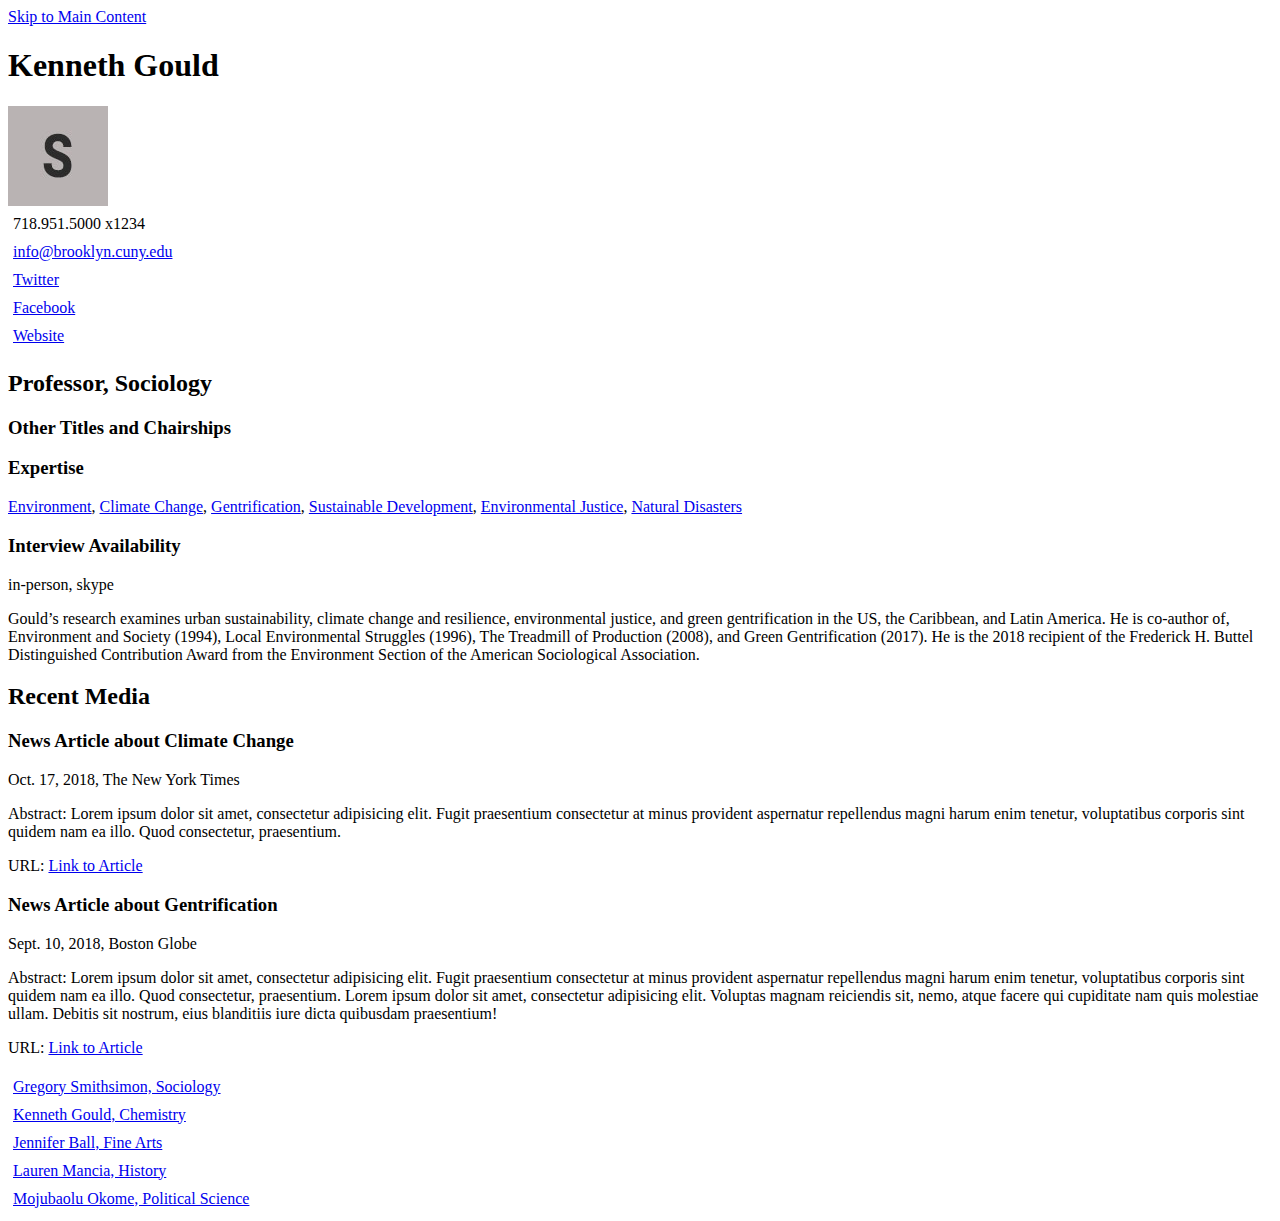
==== Bio.html @ 5a772ecb "Templates with scripts" ====
<!doctype html>
<html class="no-js" lang="en">
  <head>
    <meta charset="utf-8" />
    <meta name="viewport" content="width=device-width, initial-scale=1.0" />
    <title>Faculty Experts</title>

    <link rel="stylesheet" href="css/facultyexperts.css?ts=<?=time()?>" />

    <!--<script src="bower_components/modernizr/modernizr.js"></script> -->
     <script src="http://www.brooklyn.cuny.edu/web/js/vendor/jquery.js"></script> <!-- jQuery -->
    <!--<script src="http://www.brooklyn.cuny.edu/web/js/foundation/foundation.js"></script> Foundation -->

    <meta property="og:title" content="">
    <meta property="og:type" content="website">
    <meta property="og:url" content="">
    <meta property="og:description" content="">
    <meta property="fb:admins" content="618382230">
    <meta property="og:image" content="">
    <meta name="twitter:title" content="">
    <meta name="twitter:description" content=""> 
    <meta name="twitter:image:src" content="">

    <!-- GA -->
    <!-- FB -->
  </head>

  <body>
  <div id="skipnav"><a href="#mainContent" ga-category="SkipNav" ga-action="Navigate" ga-label="SkipNav" tabindex="0">Skip to Main Content</a></div>

    <div id="content_container">
      <div id="main">
        <h1 class="articleTitle" id="mainContent" role="main" tabindex="0">Kenneth Gould</h1>
          <div id="additionalContent">

            <!-- this -->
            <section class="facultyExperts"> <!-- this is the main container -->
      
              <section class="bio">
                <section class="photo">
                  <img src="images/smithsimon.jpg" alt="Smithsimon">
                  <ul class="contact">
                    <li>718.951.5000 x1234</li>
                    <li><a href="mailto:info@brooklyn.cuny.edu">info@brooklyn.cuny.edu</a></li>
                    <li><a href="https://www.twitter.com">Twitter</a></li>
                    <li><a href="https://www.facebook.com">Facebook</a></li>
                    <li><a href="http://www.brooklyn.cuny.edu">Website</a></li>
                  </ul>
                </section>
                <section class="details">
                  <h2>Professor, <span class="field">Sociology</span></h2>
                    <h3 class="chairships">Other Titles and Chairships</h3>
                    <h3>Expertise</h3>
                      <p class="expertise"><a href="#">Environment</a>, <a href="#">Climate Change</a>, <a href="#">Gentrification</a>, <a href="#">Sustainable Development</a>, <a href="#">Environmental Justice</a>, <a href="#">Natural Disasters</a></p>
                    <h3>Interview Availability</h3>
                      <p>in-person, skype</p>
                      <p class="description">Gould’s research examines urban sustainability, climate change and resilience, environmental justice, and green gentrification in the US, the Caribbean, and Latin America. He is co-author of, Environment and Society (1994), Local Environmental Struggles (1996), The Treadmill of Production (2008), and Green Gentrification (2017). He is the 2018 recipient of the Frederick H. Buttel Distinguished Contribution Award from the Environment Section of the American Sociological Association.</p>
                  <h2>Recent Media</h2>
                    <div class="accordion">
                      <h3>News Article about Climate Change</h3>
                      <p>Oct. 17, 2018, The New York Times</p>
                      <p>Abstract: Lorem ipsum dolor sit amet, consectetur adipisicing elit. Fugit praesentium consectetur at minus provident aspernatur repellendus magni harum enim tenetur, voluptatibus corporis sint quidem nam ea illo. Quod consectetur, praesentium.</p>
                      <p>URL: <a href="#">Link to Article</a></p>
                    </div>
                    <div class="accordion">
                      <h3>News Article about Gentrification</h3>
                      <p>Sept. 10, 2018, Boston Globe</p>
                      <p>Abstract: Lorem ipsum dolor sit amet, consectetur adipisicing elit. Fugit praesentium consectetur at minus provident aspernatur repellendus magni harum enim tenetur, voluptatibus corporis sint quidem nam ea illo. Quod consectetur, praesentium. Lorem ipsum dolor sit amet, consectetur adipisicing elit. Voluptas magnam reiciendis sit, nemo, atque facere qui cupiditate nam quis molestiae ullam. Debitis sit nostrum, eius blanditiis iure dicta quibusdam praesentium!</p>
                      <p>URL: <a href="#">Link to Article</a></p>
                    </div>
                </section>
              </section>

            </section>
            <!-- this -->

      </div>
    </div>
  </div>


    <section>
      <ul id="expertList" class="">
        <li class="" data-person="Gregory Smithsimon Sociology Urban Studies Gentrification"><a href="#">Gregory Smithsimon, Sociology</a></li>
        <li class="" data-person="Kenneth Gould Sociology Environment, Gentrification, Climate Change"><a href="#">Kenneth Gould, Chemistry</a></li>
        <li class="" data-person="Jennifer Ball material culture textiles"><a href="#">Jennifer Ball, Fine Arts</a></li>
        <li class="" data-person="Lauren Mancia History European Middle Ages Medievalism"><a href="#">Lauren Mancia, History</a></li>
        <li class="" data-person="Mojubaolu Okome Political Science Gender Power africa"><a href="#">Mojubaolu Okome, Political Science</a></li>
      </ul>

    </section>




    <!--<script src="bower_components/jquery/dist/jquery.min.js"></script>
    <script src="bower_components/foundation/js/foundation.min.js"></script>-->
    <!--<script src="js/app.js"></script>-->

    <!--<script>
      $(document).foundation();
    </script>-->

  </body>
</html>
---- css/facultyexperts.css ----
/* CSS Document */
/* CSS Document */
/* line 13, ../scss/_local_css.scss */
a {
  min-width: 200px;
}

/* line 22, ../scss/_local_css.scss */
ul {
  list-style: none;
  padding: 0;
  margin: 0;
}
/* line 26, ../scss/_local_css.scss */
ul li {
  padding: 5px;
  margin: 0;
}

/* line 35, ../scss/_local_css.scss */
.hidden {
  display: none;
}

/* line 39, ../scss/_local_css.scss */
.bioLoad {
  margin: 3.125rem 0 0 0;
  border: 1px solid #882346;
  display: none;
}

/* line 45, ../scss/_local_css.scss */
#expertList2 {
  border: 1px solid #882346;
}
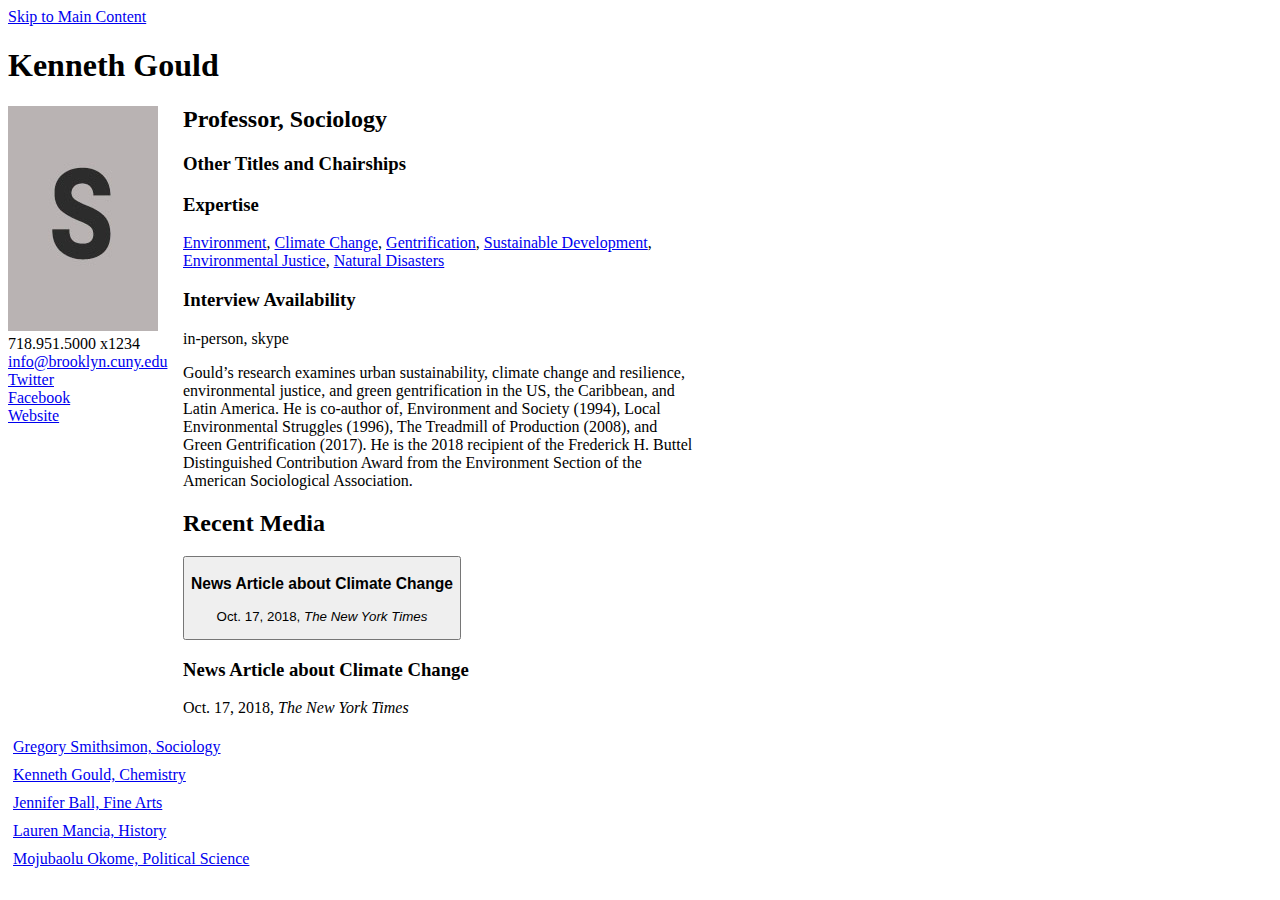
==== commit 66fd1268: "Accordion with Aria labels" ====
--- a/Bio.html
+++ b/Bio.html
@@ -56,18 +56,51 @@
                       <p>in-person, skype</p>
                       <p class="description">Gould’s research examines urban sustainability, climate change and resilience, environmental justice, and green gentrification in the US, the Caribbean, and Latin America. He is co-author of, Environment and Society (1994), Local Environmental Struggles (1996), The Treadmill of Production (2008), and Green Gentrification (2017). He is the 2018 recipient of the Frederick H. Buttel Distinguished Contribution Award from the Environment Section of the American Sociological Association.</p>
                   <h2>Recent Media</h2>
-                    <div class="accordion">
-                      <h3>News Article about Climate Change</h3>
-                      <p>Oct. 17, 2018, The New York Times</p>
-                      <p>Abstract: Lorem ipsum dolor sit amet, consectetur adipisicing elit. Fugit praesentium consectetur at minus provident aspernatur repellendus magni harum enim tenetur, voluptatibus corporis sint quidem nam ea illo. Quod consectetur, praesentium.</p>
-                      <p>URL: <a href="#">Link to Article</a></p>
-                    </div>
-                    <div class="accordion">
-                      <h3>News Article about Gentrification</h3>
-                      <p>Sept. 10, 2018, Boston Globe</p>
-                      <p>Abstract: Lorem ipsum dolor sit amet, consectetur adipisicing elit. Fugit praesentium consectetur at minus provident aspernatur repellendus magni harum enim tenetur, voluptatibus corporis sint quidem nam ea illo. Quod consectetur, praesentium. Lorem ipsum dolor sit amet, consectetur adipisicing elit. Voluptas magnam reiciendis sit, nemo, atque facere qui cupiditate nam quis molestiae ullam. Debitis sit nostrum, eius blanditiis iure dicta quibusdam praesentium!</p>
-                      <p>URL: <a href="#">Link to Article</a></p>
-                    </div>
+                    
+                      <script type="text/javascript">
+                        $(document).ready(function($) {
+                          $('.rm').find('.accordion-toggle').click(function(){
+                            //Expand or collapse this panel
+                            $(this).next().slideToggle('fast');
+                            //see if button's AE is true
+                            if ($(this).attr('aria-expanded') === 'false') {
+                              $(this).attr('aria-expanded', 'true');
+                              $(this).next().attr('aria-hidden', 'false');
+                            } else if ($(this).attr('aria-expanded') === 'true') {
+                              $(this).attr('aria-expanded', 'false');
+                              $(this).next().attr('aria-hidden', 'true');
+                            };
+                            //Hide the other panels
+                            //$(".accordion-content").not($(this).next()).slideUp('fast');
+                          });
+                        });
+                      </script>
+                      <style>
+                        .accordion-toggle {cursor: pointer;}
+                        .accordion-content {display: none;}
+                        .accordion-content.default {display: block;}
+                      </style>
+                      <section class="rm">
+                      
+                      <button class="accordion-toggle" aria-expanded="false">
+                        <h3>News Article about Climate Change</h3>
+                        <p>Oct. 17, 2018, <em>The New York Times</em></p>
+                      </button>
+                      <div class="accordion-content" aria-hidden="true">
+                        <p>Abstract: Lorem ipsum dolor sit amet, consectetur adipisicing elit. Fugit praesentium consectetur at minus provident aspernatur repellendus magni harum enim tenetur, voluptatibus corporis sint quidem nam ea illo. Quod consectetur, praesentium.</p>
+                        <p>URL: <a href="#">Link to Article</a></p>
+                      </div>
+
+
+                      <div class="accordion-toggle">
+                        <h3>News Article about Climate Change</h3>
+                        <p>Oct. 17, 2018, <em>The New York Times</em></p>
+                      </div>
+                      <div class="accordion-content">
+                        <p>Abstract: Lorem ipsum dolor sit amet, consectetur adipisicing elit. Fugit praesentium consectetur at minus provident aspernatur repellendus magni harum enim tenetur, voluptatibus corporis sint quidem nam ea illo. Quod consectetur, praesentium.</p>
+                        <p>URL: <a href="#">Link to Article</a></p>
+                      </div>
+                    </section>
                 </section>
               </section>
 
--- a/css/facultyexperts.css
+++ b/css/facultyexperts.css
@@ -33,3 +33,28 @@
 #expertList2 {
   border: 1px solid #882346;
 }
+
+/* line 54, ../scss/_local_css.scss */
+.facultyExperts .bio .photo {
+  float: left;
+  width: 150px;
+  padding-right: 25px;
+}
+/* line 58, ../scss/_local_css.scss */
+.facultyExperts .bio .photo img {
+  width: 100%;
+}
+/* line 61, ../scss/_local_css.scss */
+.facultyExperts .bio .photo ul.contact {
+  list-style: none;
+  margin: 0;
+}
+/* line 64, ../scss/_local_css.scss */
+.facultyExperts .bio .photo ul.contact li {
+  padding: 0;
+}
+/* line 69, ../scss/_local_css.scss */
+.facultyExperts .bio .details {
+  padding-left: 175px;
+  width: 515px;
+}
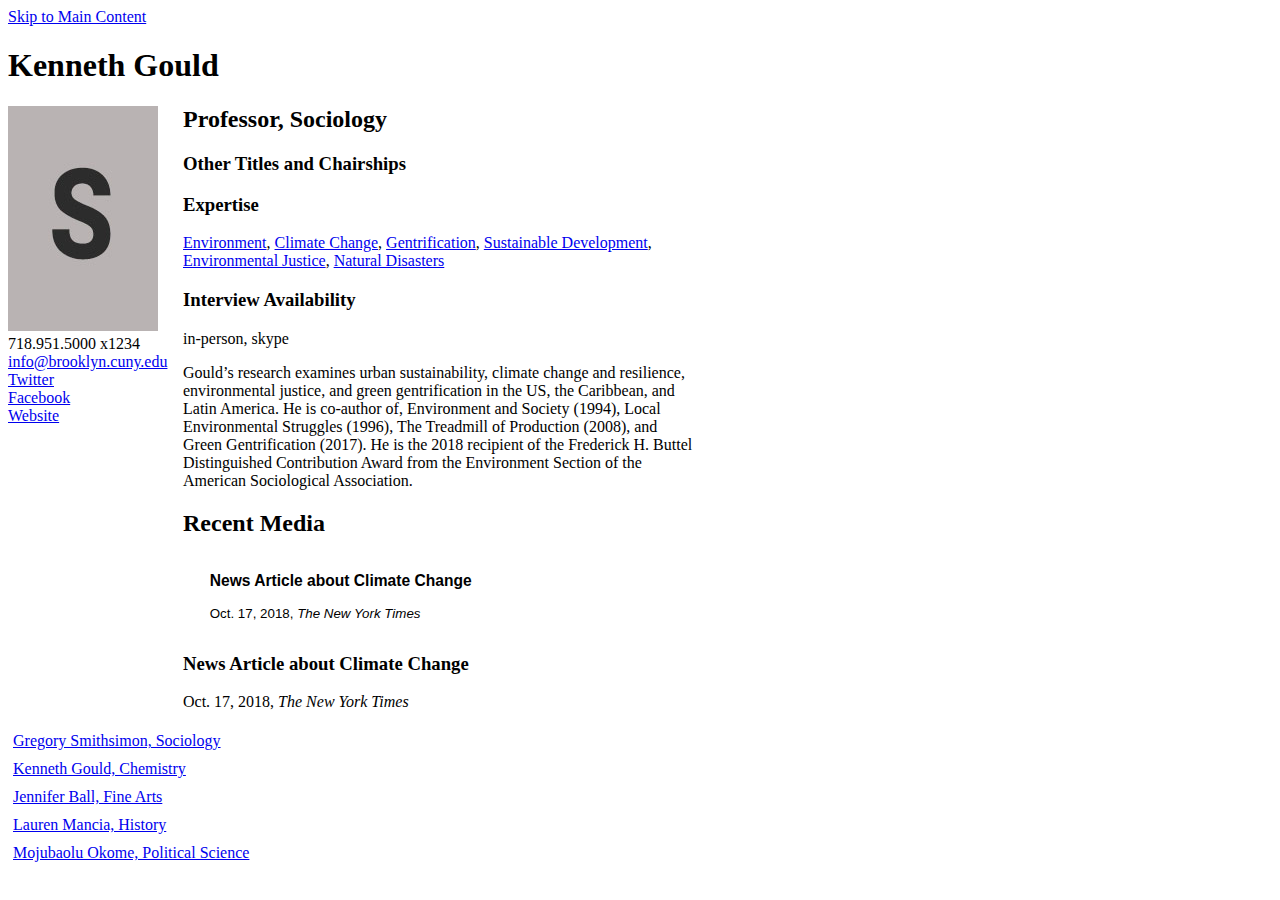
==== commit 98cbc75b: "Additional Accordion work" ====
--- a/Bio.html
+++ b/Bio.html
@@ -59,32 +59,31 @@
                     
                       <script type="text/javascript">
                         $(document).ready(function($) {
-                          $('.rm').find('.accordion-toggle').click(function(){
+                          $('.accordion-toggle').click(function(){
                             //Expand or collapse this panel
                             $(this).next().slideToggle('fast');
                             //see if button's AE is true
                             if ($(this).attr('aria-expanded') === 'false') {
                               $(this).attr('aria-expanded', 'true');
                               $(this).next().attr('aria-hidden', 'false');
+                              $(this).find(".visual").addClass("minus");
                             } else if ($(this).attr('aria-expanded') === 'true') {
                               $(this).attr('aria-expanded', 'false');
                               $(this).next().attr('aria-hidden', 'true');
+                              $(this).find(".visual").removeClass("minus");
                             };
-                            //Hide the other panels
-                            //$(".accordion-content").not($(this).next()).slideUp('fast');
                           });
                         });
                       </script>
-                      <style>
-                        .accordion-toggle {cursor: pointer;}
-                        .accordion-content {display: none;}
-                        .accordion-content.default {display: block;}
-                      </style>
+
                       <section class="rm">
                       
                       <button class="accordion-toggle" aria-expanded="false">
-                        <h3>News Article about Climate Change</h3>
-                        <p>Oct. 17, 2018, <em>The New York Times</em></p>
+                        <div class="visual"></div>
+                        <div class="content">
+                          <h3>News Article about Climate Change</h3>
+                          <p>Oct. 17, 2018, <em>The New York Times</em></p>
+                        </div>
                       </button>
                       <div class="accordion-content" aria-hidden="true">
                         <p>Abstract: Lorem ipsum dolor sit amet, consectetur adipisicing elit. Fugit praesentium consectetur at minus provident aspernatur repellendus magni harum enim tenetur, voluptatibus corporis sint quidem nam ea illo. Quod consectetur, praesentium.</p>
@@ -101,6 +100,7 @@
                         <p>URL: <a href="#">Link to Article</a></p>
                       </div>
                     </section>
+
                 </section>
               </section>
 
--- a/css/facultyexperts.css
+++ b/css/facultyexperts.css
@@ -58,3 +58,47 @@
   padding-left: 175px;
   width: 515px;
 }
+
+/* Accordion */
+/* line 77, ../scss/_local_css.scss */
+button.accordion-toggle {
+  cursor: pointer;
+  border-width: 0;
+  text-align: initial;
+  background-color: #fff;
+  padding: 0 !important;
+  width: 100%;
+}
+/* line 85, ../scss/_local_css.scss */
+button.accordion-toggle .visual {
+  display: inline-block;
+  width: 18px;
+  height: 18px;
+  margin: 2px 5px 0 0;
+  background: url("http://www.brooklyn.cuny.edu/web/com_misc/expand.png") no-repeat 0px 0px;
+}
+/* line 93, ../scss/_local_css.scss */
+button.accordion-toggle .visual.minus {
+  background: url("http://www.brooklyn.cuny.edu/web/com_misc/expand.png") no-repeat -19px 0px;
+}
+/* line 97, ../scss/_local_css.scss */
+button.accordion-toggle .content {
+  display: inline-block;
+  vertical-align: top;
+  padding: 0 !important;
+}
+
+/* line 108, ../scss/_local_css.scss */
+button.accordion-toggle.minus {
+  background: url("http://www.brooklyn.cuny.edu/web/com_misc/expand.png") no-repeat -19px 2px;
+}
+
+/* line 112, ../scss/_local_css.scss */
+.accordion-content {
+  display: none;
+}
+
+/* line 113, ../scss/_local_css.scss */
+.accordion-content.default {
+  display: block;
+}
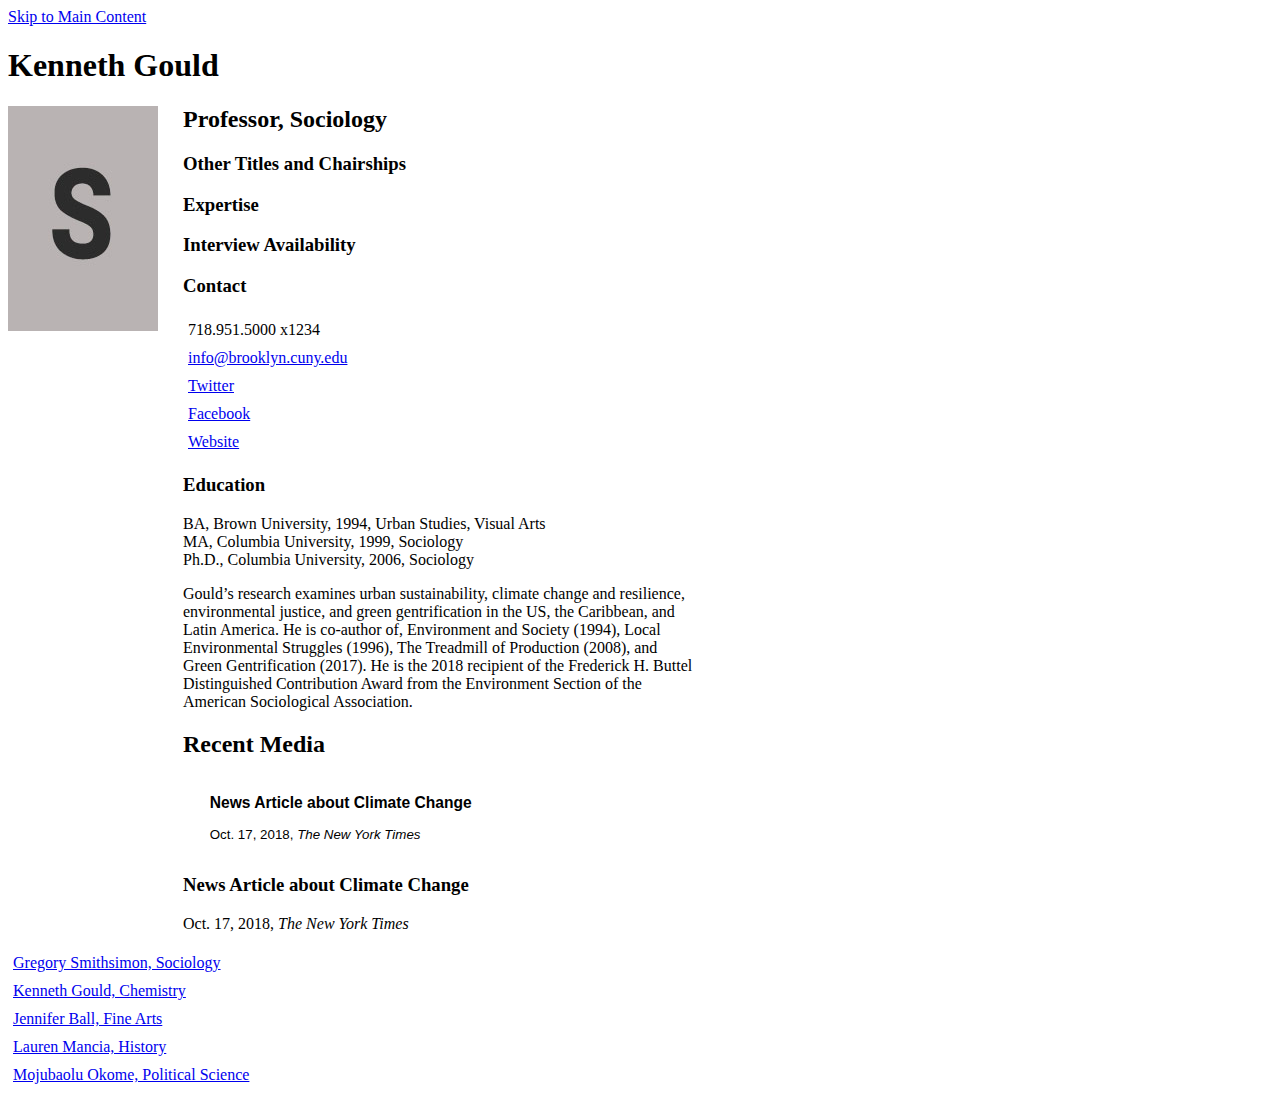
==== commit 68e83c45: "All Experts style adjustments and filtering, expertise and availability scripting" ====
--- a/Bio.html
+++ b/Bio.html
@@ -39,22 +39,89 @@
               <section class="bio">
                 <section class="photo">
                   <img src="images/smithsimon.jpg" alt="Smithsimon">
-                  <ul class="contact">
-                    <li>718.951.5000 x1234</li>
-                    <li><a href="mailto:info@brooklyn.cuny.edu">info@brooklyn.cuny.edu</a></li>
-                    <li><a href="https://www.twitter.com">Twitter</a></li>
-                    <li><a href="https://www.facebook.com">Facebook</a></li>
-                    <li><a href="http://www.brooklyn.cuny.edu">Website</a></li>
-                  </ul>
                 </section>
                 <section class="details">
                   <h2>Professor, <span class="field">Sociology</span></h2>
                     <h3 class="chairships">Other Titles and Chairships</h3>
+
                     <h3>Expertise</h3>
-                      <p class="expertise"><a href="#">Environment</a>, <a href="#">Climate Change</a>, <a href="#">Gentrification</a>, <a href="#">Sustainable Development</a>, <a href="#">Environmental Justice</a>, <a href="#">Natural Disasters</a></p>
+                    <script type="text/javascript">
+                      $(document).ready(function() {
+                        // get tags
+                        var baseExpertise = "Climate Change, Diversity, Sociology"; // placeholder for expertises
+                        // turn it into two variables with the right setups
+                        // array separated by commas removing front and back spaces
+                        var filterItem = $(baseExpertise.trim().split(/\s*,\s*/));
+                        // make array items lowercase and remove any additional spaces
+                        $.each(filterItem,function(index,item){
+                          filterItem[index] = item.toLowerCase().replace(/\s/g, '');
+                        });
+                        //console.log(filterItem);
+                        // array separated by commas removing front and back spaces
+                        var linkText = $(baseExpertise.trim().split(/\s*,\s*/));
+                        //console.log(linkText);
+
+                        // take each array item and turn it into <a href="anc_archive">Climate Change</a> within <section class="tags">
+                        var allExpertsURL = "http://www.brooklyn.cuny.edu/web/news/faculty-experts/all-experts.php"; // anc_placeholder for all experts page
+
+                        // build the html
+                        $(filterItem).each(function(i, e) {
+                          $(".bio .details .expertise p").append('<a href="'+allExpertsURL+'?='+filterItem[i]+'" onClick="ga(\'send\', \'event\', \'FE Bio -KennethGould\', \'navigate\', \'FE -KennethGould EXP '+linkText[i]+'\', 1, {\'NonInteraction\': 1});">'+linkText[i]+'</a>, ');
+                        });
+                        var noComma = $(".bio .details .expertise p").html().slice(0,-2);
+                        $(".bio .details .expertise p").html(noComma);
+                      });
+                    </script>
+                      <div class="expertise"><p>
+                        <!-- <a href="#">Environment</a>, <a href="#">Climate Change</a>, <a href="#">Gentrification</a>, <a href="#">Sustainable Development</a>, <a href="#">Environmental Justice</a>, <a href="#">Natural Disasters</a>-->
+                      </p></div>
                     <h3>Interview Availability</h3>
-                      <p>in-person, skype</p>
-                      <p class="description">Gould’s research examines urban sustainability, climate change and resilience, environmental justice, and green gentrification in the US, the Caribbean, and Latin America. He is co-author of, Environment and Society (1994), Local Environmental Struggles (1996), The Treadmill of Production (2008), and Green Gentrification (2017). He is the 2018 recipient of the Frederick H. Buttel Distinguished Contribution Award from the Environment Section of the American Sociological Association.</p>
+                    <script type="text/javascript">
+                      $(document).ready(function() {
+                        // get tags
+                        var baseAvail = "Print, Phone, In-studio, Video chat, On-campus"; // placeholder for expertises
+                        // turn it into two variables with the right setups
+                        // array separated by commas removing front and back spaces
+                        var filterItem = $(baseAvail.trim().split(/\s*,\s*/));
+                        // make array items lowercase and remove any additional spaces
+                        $.each(filterItem,function(index,item){
+                          filterItem[index] = item.toLowerCase().replace(/\s/g, '');
+                        });
+                        //console.log(filterItem);
+                        // array separated by commas removing front and back spaces
+                        var linkText = $(baseAvail.trim().split(/\s*,\s*/));
+                        //console.log(linkText);
+
+                        // take each array item and turn it into <a href="anc_archive">Climate Change</a> within <section class="tags">
+                        var allExpertsURL = "http://www.brooklyn.cuny.edu/web/news/faculty-experts/all-experts.php"; // anc_placeholder for all experts page
+
+                        // build the html
+                        $(filterItem).each(function(i, e) {
+                          $(".bio .details .availability p").append('<a href="'+allExpertsURL+'?='+filterItem[i]+'" onClick="ga(\'send\', \'event\', \'FE Bio -KennethGould\', \'navigate\', \'FE -KennethGould EXP '+linkText[i]+'\', 1, {\'NonInteraction\': 1});">'+linkText[i]+'</a>, ');
+                        });
+                        var noComma = $(".bio .details .availability p").html().slice(0,-2);
+                        $(".bio .details .availability p").html(noComma);
+                      });
+                    </script>
+                      <div class="availability"><p>
+                        <!-- in-person, skype -->
+                      </p></div>
+                    <h3>Contact</h3>
+                      <ul class="contact">
+                        <li>718.951.5000 x1234</li>
+                        <li><a href="mailto:info@brooklyn.cuny.edu">info@brooklyn.cuny.edu</a></li>
+                        <li><a href="https://www.twitter.com">Twitter</a></li>
+                        <li><a href="https://www.facebook.com">Facebook</a></li>
+                        <li><a href="http://www.brooklyn.cuny.edu">Website</a></li>
+                      </ul>
+                    <h3>Education</h3>
+                      <div class="education">
+                        <p>BA, Brown University, 1994, Urban Studies, Visual Arts<br />
+                        MA, Columbia University, 1999, Sociology<br />
+                        Ph.D., Columbia University, 2006, Sociology</p>
+                      </div>
+
+                      <div class="description"><p>Gould’s research examines urban sustainability, climate change and resilience, environmental justice, and green gentrification in the US, the Caribbean, and Latin America. He is co-author of, Environment and Society (1994), Local Environmental Struggles (1996), The Treadmill of Production (2008), and Green Gentrification (2017). He is the 2018 recipient of the Frederick H. Buttel Distinguished Contribution Award from the Environment Section of the American Sociological Association.</p></div>
                   <h2>Recent Media</h2>
                     
                       <script type="text/javascript">
--- a/css/facultyexperts.css
+++ b/css/facultyexperts.css
@@ -34,33 +34,8 @@
   border: 1px solid #882346;
 }
 
-/* line 54, ../scss/_local_css.scss */
-.facultyExperts .bio .photo {
-  float: left;
-  width: 150px;
-  padding-right: 25px;
-}
-/* line 58, ../scss/_local_css.scss */
-.facultyExperts .bio .photo img {
-  width: 100%;
-}
-/* line 61, ../scss/_local_css.scss */
-.facultyExperts .bio .photo ul.contact {
-  list-style: none;
-  margin: 0;
-}
-/* line 64, ../scss/_local_css.scss */
-.facultyExperts .bio .photo ul.contact li {
-  padding: 0;
-}
-/* line 69, ../scss/_local_css.scss */
-.facultyExperts .bio .details {
-  padding-left: 175px;
-  width: 515px;
-}
-
 /* Accordion */
-/* line 77, ../scss/_local_css.scss */
+/* line 52, ../scss/_local_css.scss */
 button.accordion-toggle {
   cursor: pointer;
   border-width: 0;
@@ -69,7 +44,7 @@
   padding: 0 !important;
   width: 100%;
 }
-/* line 85, ../scss/_local_css.scss */
+/* line 60, ../scss/_local_css.scss */
 button.accordion-toggle .visual {
   display: inline-block;
   width: 18px;
@@ -77,28 +52,73 @@
   margin: 2px 5px 0 0;
   background: url("http://www.brooklyn.cuny.edu/web/com_misc/expand.png") no-repeat 0px 0px;
 }
-/* line 93, ../scss/_local_css.scss */
+/* line 68, ../scss/_local_css.scss */
 button.accordion-toggle .visual.minus {
   background: url("http://www.brooklyn.cuny.edu/web/com_misc/expand.png") no-repeat -19px 0px;
 }
-/* line 97, ../scss/_local_css.scss */
+/* line 72, ../scss/_local_css.scss */
 button.accordion-toggle .content {
   display: inline-block;
   vertical-align: top;
   padding: 0 !important;
 }
 
-/* line 108, ../scss/_local_css.scss */
-button.accordion-toggle.minus {
-  background: url("http://www.brooklyn.cuny.edu/web/com_misc/expand.png") no-repeat -19px 2px;
-}
-
-/* line 112, ../scss/_local_css.scss */
+/* line 80, ../scss/_local_css.scss */
 .accordion-content {
   display: none;
 }
 
-/* line 113, ../scss/_local_css.scss */
+/* line 81, ../scss/_local_css.scss */
 .accordion-content.default {
   display: block;
 }
+
+/* line 86, ../scss/_local_css.scss */
+.facultyExperts .bio .photo {
+  float: left;
+  width: 150px;
+  padding-right: 25px;
+}
+/* line 90, ../scss/_local_css.scss */
+.facultyExperts .bio .photo img {
+  width: 100%;
+}
+/* line 93, ../scss/_local_css.scss */
+.facultyExperts .bio .photo ul.contact {
+  list-style: none;
+  margin: 0;
+}
+/* line 96, ../scss/_local_css.scss */
+.facultyExperts .bio .photo ul.contact li {
+  padding: 0;
+}
+/* line 101, ../scss/_local_css.scss */
+.facultyExperts .bio .details {
+  padding-left: 175px;
+  width: 515px;
+}
+
+/* line 118, ../scss/_local_css.scss */
+.allBios .bio .photo {
+  float: left;
+  width: 100px;
+  padding-right: 15px;
+}
+/* line 122, ../scss/_local_css.scss */
+.allBios .bio .photo img {
+  width: 100%;
+}
+/* line 125, ../scss/_local_css.scss */
+.allBios .bio .photo ul.contact {
+  list-style: none;
+  margin: 0;
+}
+/* line 128, ../scss/_local_css.scss */
+.allBios .bio .photo ul.contact li {
+  padding: 0;
+}
+/* line 133, ../scss/_local_css.scss */
+.allBios .bio .details {
+  padding-left: 115px;
+  width: 575px;
+}
